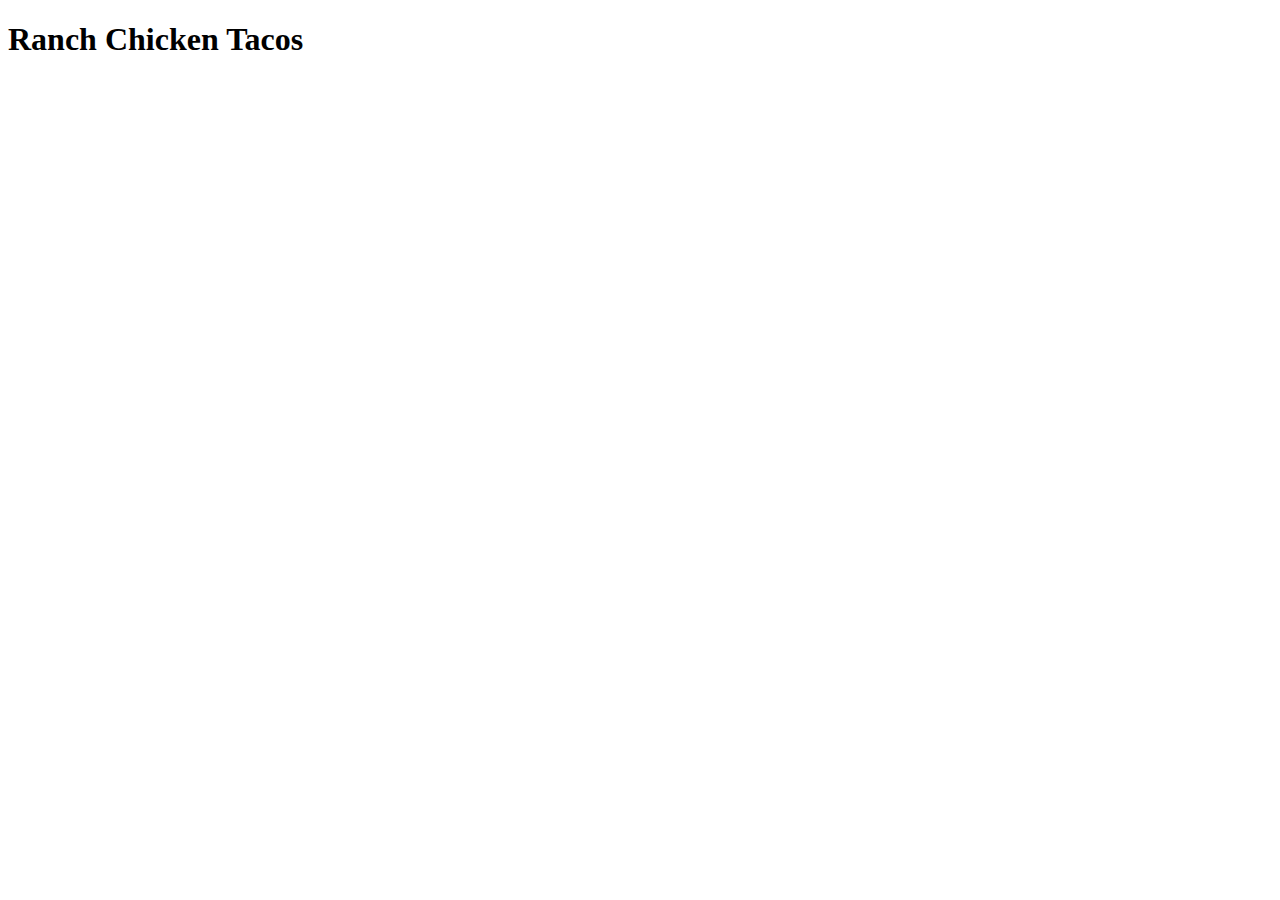
==== recipes/ranch-chicken-tacos.html @ e8c76c94 "Add ranch-chicken-tacos.html and update index.html" ====
<!DOCTYPE html>
<html lang="en">

<head>
    <meta charset="UTF-8">
    <meta name="viewport" content="width=device-width, initial-scale=1.0">
    <title>Ranch Chicken Tacos</title>
</head>

<body>
    <h1>Ranch Chicken Tacos</h1>

</body>

</html>
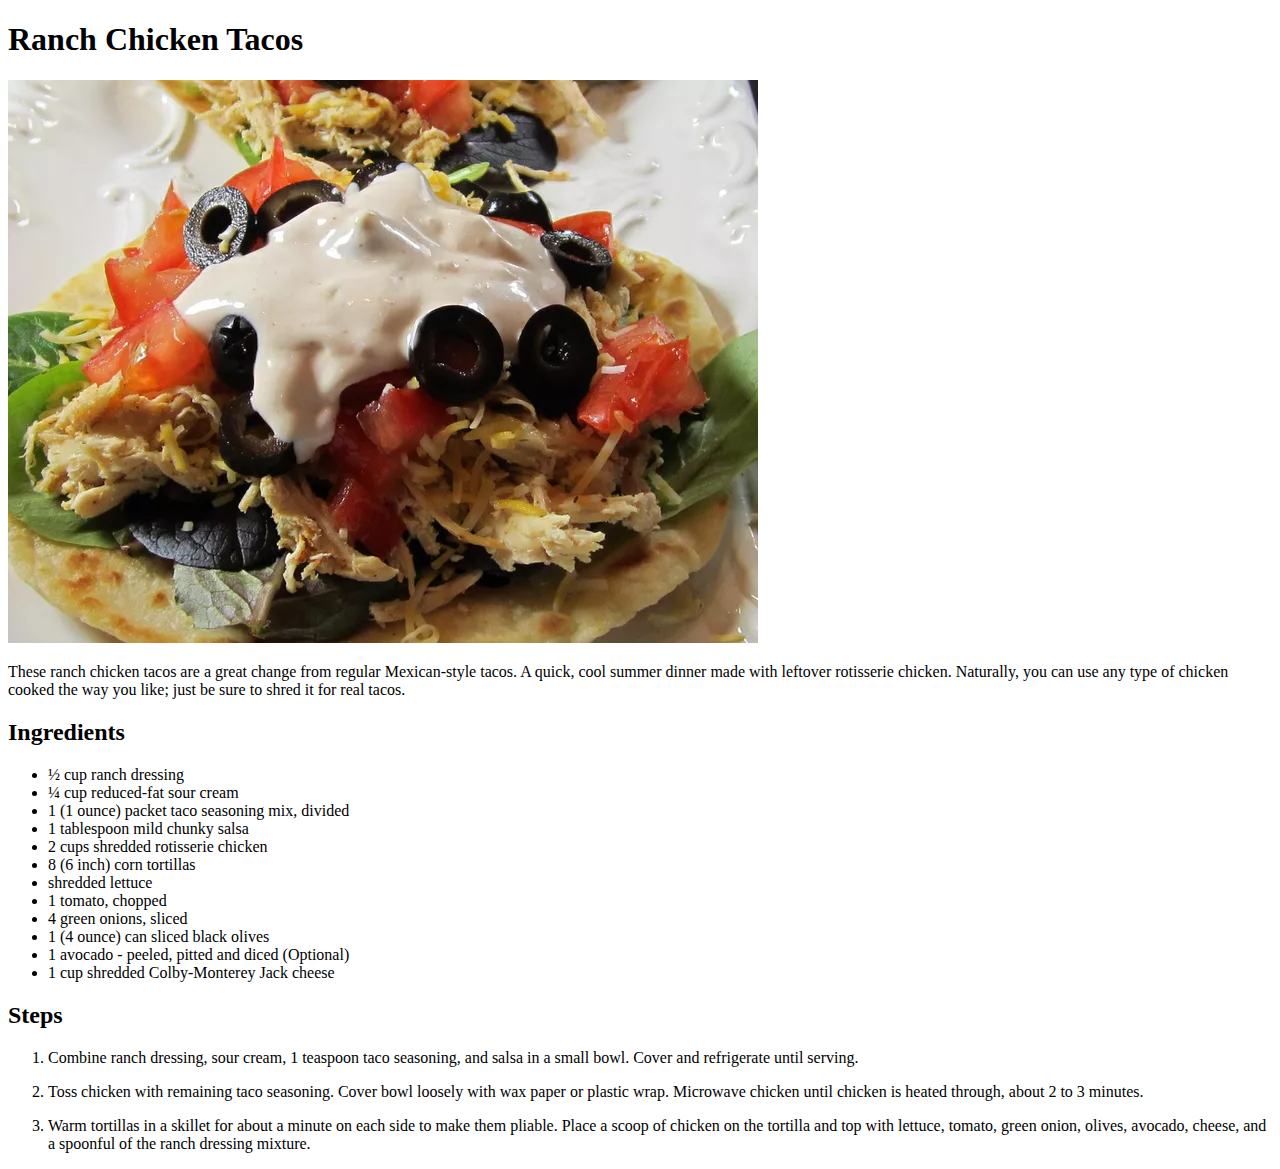
==== commit 77204078: "Update ranch-chicken-tacos.html and add images" ====
--- a/recipes/ranch-chicken-tacos.html
+++ b/recipes/ranch-chicken-tacos.html
@@ -9,6 +9,42 @@
 
 <body>
     <h1>Ranch Chicken Tacos</h1>
+    <img src="../images/ranch-chicken-tacos.png" alt="image of Ranch Chicken Tacos">
+    <p>These ranch chicken tacos are a great change from regular Mexican-style tacos. A quick, cool summer dinner made
+        with leftover rotisserie chicken. Naturally, you can use any type of chicken cooked the way you like; just be
+        sure to shred it for real tacos.</p>
+    <h2>Ingredients</h2>
+    <ul>
+        <li>½ cup ranch dressing</li>
+        <li>¼ cup reduced-fat sour cream</li>
+        <li>1 (1 ounce) packet taco seasoning mix, divided</li>
+        <li>1 tablespoon mild chunky salsa</li>
+        <li>2 cups shredded rotisserie chicken</li>
+        <li>8 (6 inch) corn tortillas</li>
+        <li>shredded lettuce</li>
+        <li>1 tomato, chopped</li>
+        <li>4 green onions, sliced</li>
+        <li>1 (4 ounce) can sliced black olives</li>
+        <li>1 avocado - peeled, pitted and diced (Optional)</li>
+        <li>1 cup shredded Colby-Monterey Jack cheese</li>
+    </ul>
+    <h2>Steps</h2>
+    <ol>
+        <li>
+            <p>Combine ranch dressing, sour cream, 1 teaspoon taco seasoning, and salsa in a small bowl. Cover and
+                refrigerate until serving.</p>
+        </li>
+        <li>
+            <p>Toss chicken with remaining taco seasoning. Cover bowl loosely with wax paper or plastic wrap. Microwave
+                chicken until chicken is heated through, about 2 to 3 minutes.</p>
+        </li>
+        <li>
+            <p>Warm tortillas in a skillet for about a minute on each side to make them pliable. Place a scoop of
+                chicken on the tortilla and top with lettuce, tomato, green onion, olives, avocado, cheese, and a
+                spoonful of the ranch dressing mixture.</p>
+        </li>
+    </ol>
+
 
 </body>
 
